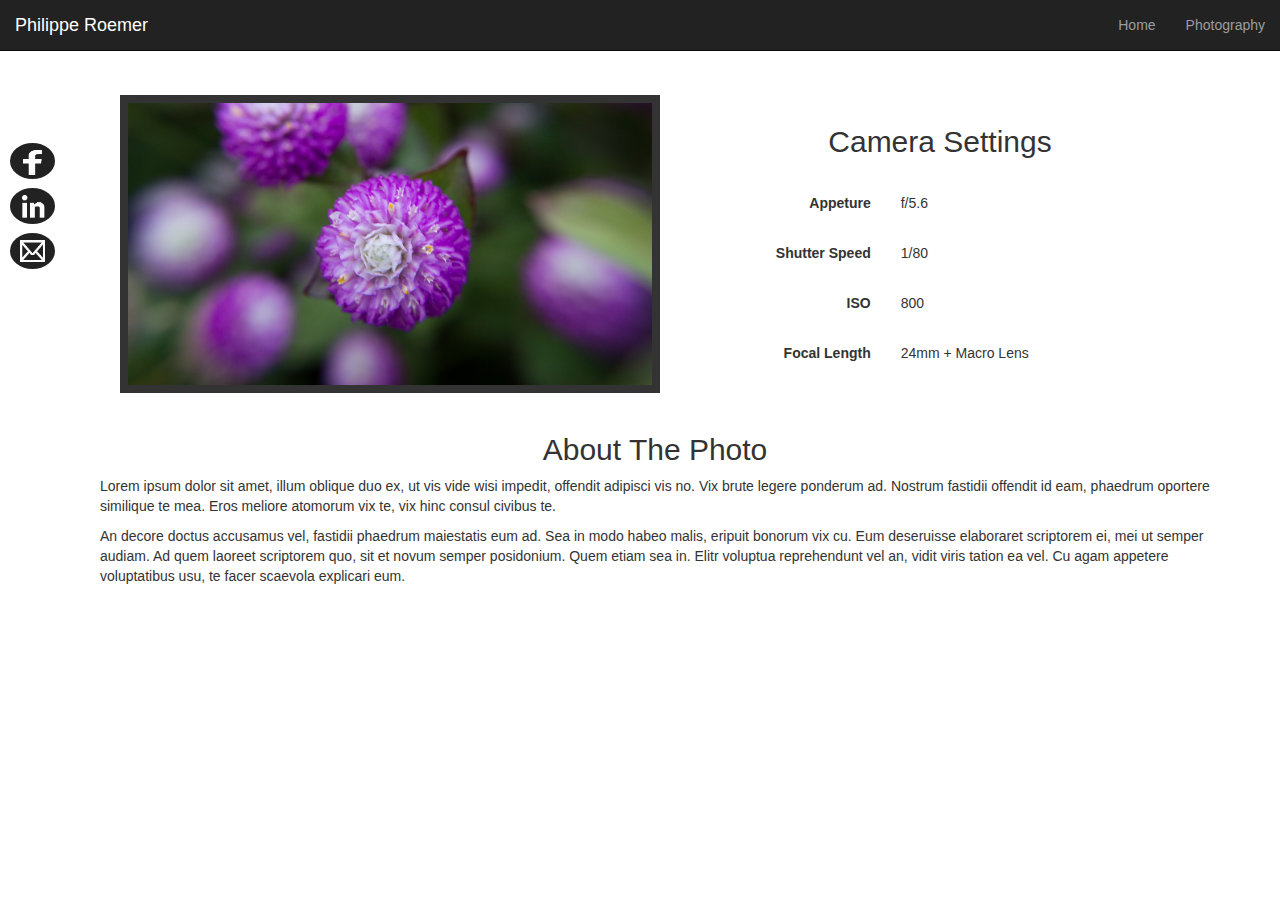
==== blog/flower.html @ 4d012727 "Added site files" ====
<!DOCTYPE html>
<html>

<head>
	<title>PR Photography Blog</title>
	<link href="../css/bootstrap.css" rel="stylesheet">
	<link href="../css/styles.css" rel="stylesheet">
</head>

<body>

<div class="contact visible-lg">
	<ul class="icon">
		<li><a href="#" class="fbHover"><img src="../images/icons/fb.png" class="fb"></a></li>
		<li><a href="#" class="inHover"><img src="../images/icons/in.png" class="in"></a></li>
		<li><a href="#" class="mailHover"><img src="../images/icons/mail.png" class="mail"></a></li>
	</ul>
</div>

	<div class="container margin-top75">
		<!--NAVIGATION-->	
		<nav class="navbar navbar-inverse navbar-fixed-top" role="navigation">
		  <div class="container-fluid">

			<div class="navbar-header">
			  <button type="button" class="navbar-toggle collapsed" data-toggle="collapse" data-target="#navbar-collapse-1">
				<span class="sr-only">Toggle navigation</span>
				<span class="icon-bar"></span>
				<span class="icon-bar"></span>
				<span class="icon-bar"></span>
			  </button>
			  <a class="navbar-brand" href="#">Philippe Roemer</a>
			</div>

			<div class="collapse navbar-collapse" id="navbar-collapse-1">
			  <ul class="nav navbar-nav navbar-right">
				<li><a href="../index.html">Home</a></li>
				<li><a href="../index.html#photography">Photography</a></li>
			  </ul>

			</div>
		  </div>
		</nav>
		<!--END NAVIGATION-->
		
		<div class="container">

			<div class="col-lg-6">
				<img src="../images/photography/flower.png" class="img-responsive borderImg">
			</div>

			<div class="col-lg-6">
				<h2 class="text-center margin margin-top50">Camera Settings</h2>

				<table class="width100 marginLeft rowSpace">
				
					<tr>
						<td class="bold text-right">Appeture</td>
						<td>f/5.6</td>
					</tr>
					
					<tr>
						<td class="bold text-right">Shutter Speed</td>
						<td>1/80</td>
					</tr>
				
					<tr>
						<td class="bold text-right">ISO</td>
						<td>800</td>
					</tr>
				
					<tr>
						<td class="bold text-right">Focal Length</td>
						<td>24mm + Macro Lens</td>
					</tr>			
				
				</table>		
		</div>
	
			<div class="col-lg-12">
				<h2 class="text-center">About The Photo</h2>
				<p>Lorem ipsum dolor sit amet, illum oblique duo ex, ut vis vide wisi impedit,
				offendit adipisci vis no. Vix brute legere ponderum ad. Nostrum fastidii offendit
				id eam, phaedrum oportere similique te mea. Eros meliore atomorum vix te, 
				vix hinc consul civibus te.</p>

				<p>An decore doctus accusamus vel, fastidii phaedrum maiestatis eum ad. Sea in modo
				habeo malis, eripuit bonorum vix cu. Eum deseruisse elaboraret scriptorem ei, mei ut
				semper audiam. Ad quem laoreet scriptorem quo, sit et novum semper posidonium.
				Quem etiam sea in. Elitr voluptua reprehendunt vel an, vidit viris tation ea vel. Cu
				agam appetere voluptatibus usu, te facer scaevola explicari eum.</p>
			</div>
		
		</div>

	<!--JQUERY-->
	<script src="http://ajax.googleapis.com/ajax/libs/jquery/1.11.1/jquery.min.js"></script>
	<script src="../js/bootstrap.js"></script>
	
</body>

</html>
---- css/styles.css ----
.imageLeft {
width:400px;
float:left;
display:block;
padding:20px;
}

.textRight{
padding:50px;
}

.thumbnail-wide{
height:300px;
width:450px;
border-radius:5%;
}

.imgRound{
border-radius:25%;
padding:15px;
}

.border{
border-style:solid;
border-width:5px;
margin-top:-20px;
}

.borderImg{
border-style:solid;
border-width:8px;
margin:20px;
}

.imgPadding{
padding:20px;
}

.margin{
margin:20px;
}

.margin-top{
margin-top:75px;
}

.margin-top50{
margin-top:50px;
}

.margin-top25{
margin-top:25px;
}

.margin-top75{
margin-top:75px;
}

.margin-bottom25{
margin-bottom:25px;
}

.margin-bottom50{
margin-bottom:50px;
}

.margin-bottom75{
margin-bottom:75px;
}

.marginLeft{
margin-left:25px;
}

.rowSpace{
margin-bottom:10px;
}

.width100{
width:80%;
}

.bold{
font-weight:bold;
}


img.mail {
    border: 0 none;
    height: 25px;	
    width: 25px;
	padding-bottom:3px;
}

img.in {
    border: 0 none;
    height: 25px;
    width: 25px;
	padding-left:2px;
	padding-bottom:2px;
}

img.fb {
    border: 0 none;
    height: 25px;
    width: 25px;
	padding-left:3px;
	padding-right:3px;
}


/*
ul.icon {
    list-style: outside none none;
    margin-bottom: 15px;
}

ul.icon li {
    float: left;
    margin-left: 12%;
}

ul.icon a, ul.icon a:visited {
    border-radius: 5px;
    display: block;
    height: 22px;
    margin: 5px;
    width: 22px;
}

ul.icon a:hover, ul.icon a:active, ul.icon a:focus {
    background: none repeat scroll 0 0 rgba(204, 204, 204, 0.5);
    border-radius: 5px;
    display: block;
    height: 22px;
    margin: 5px;
    width: 22px;
}
*/

td{
padding:15px;
}

.grayscale {
filter: url("data:image/svg+xml;utf8,<svg xmlns=\'http://www.w3.org/2000/svg\'><filter id=\'grayscale\'><feColorMatrix type=\'matrix\' values=\'0.3333 0.3333 0.3333 0 0 0.3333 0.3333 0.3333 0 0 0.3333 0.3333 0.3333 0 0 0 0 0 1 0\'/></filter></svg>#grayscale"); /* Firefox 10+, Firefox on Android */
filter: gray; /* IE6-9 */
-webkit-filter: grayscale(100%); /* Chrome 19+, Safari 6+, Safari 6+ iOS */
}

.grayscale:hover{
filter: url("data:image/svg+xml;utf8,<svg xmlns=\'http://www.w3.org/2000/svg\'><filter id=\'grayscale\'><feColorMatrix type=\'matrix\' values=\'1 0 0 0 0, 0 1 0 0 0, 0 0 1 0 0, 0 0 0 1 0\'/></filter></svg>#grayscale");
-webkit-filter: grayscale(0%);
}

.contact{
margin-top:75px;
position:fixed;
}

ul.icon{
list-style:none;
}

ul.icon li{
margin-left:-30px;
margin-bottom:20px;
}

ul.icon a {
height:30px;
width:20px;
background-color:#222;
border-radius:50%;
padding:10px;
}

.fbHover:hover{
background-color:#3b5998;
}

.inHover:hover{
background-color:#4875B4;
}

.mailHover:hover{
background-color:#dd4b39;
}
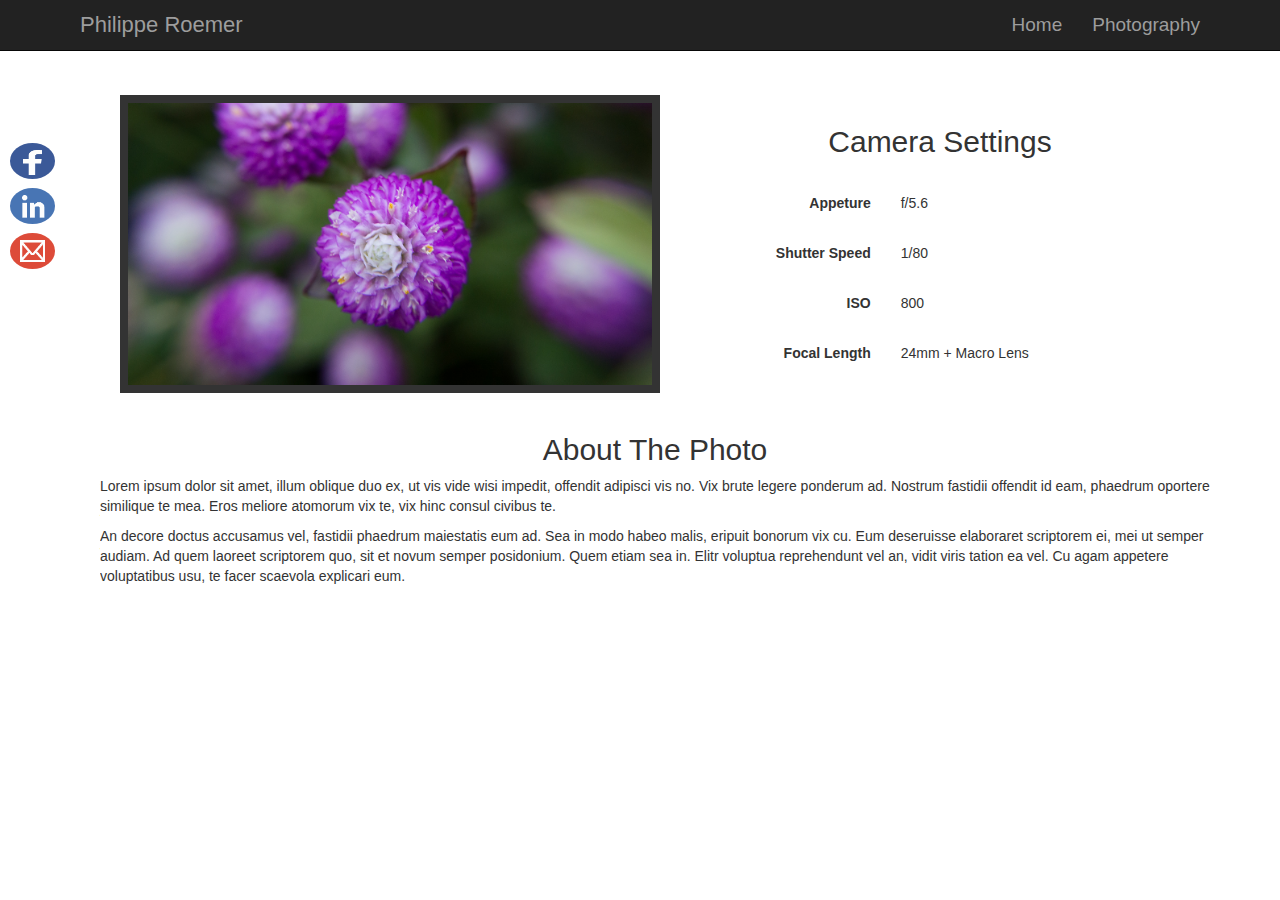
==== commit b213f1a9: "Updated Files" ====
--- a/blog/flower.html
+++ b/blog/flower.html
@@ -11,9 +11,9 @@
 
 <div class="contact visible-lg">
 	<ul class="icon">
-		<li><a href="#" class="fbHover"><img src="../images/icons/fb.png" class="fb"></a></li>
-		<li><a href="#" class="inHover"><img src="../images/icons/in.png" class="in"></a></li>
-		<li><a href="#" class="mailHover"><img src="../images/icons/mail.png" class="mail"></a></li>
+		<li><a href="https://www.facebook.com/philippe.roemer" target="_blank" class="fbIcon"><img src="../images/icons/fb.png" class="fb"></a></li>
+		<li><a href="http://www.linkedin.com/pub/philippe-roemer/8a/391/23b" target="_blank" class="inIcon"><img src="../images/icons/in.png" class="in"></a></li>
+		<li><a href="mailto:philipperoemer@yahoo.com" target="_blank" class="mailIcon"><img src="../images/icons/mail.png" class="mail"></a></li>
 	</ul>
 </div>
 
--- a/css/styles.css
+++ b/css/styles.css
@@ -108,36 +108,6 @@
 	padding-right:3px;
 }
 
-
-/*
-ul.icon {
-    list-style: outside none none;
-    margin-bottom: 15px;
-}
-
-ul.icon li {
-    float: left;
-    margin-left: 12%;
-}
-
-ul.icon a, ul.icon a:visited {
-    border-radius: 5px;
-    display: block;
-    height: 22px;
-    margin: 5px;
-    width: 22px;
-}
-
-ul.icon a:hover, ul.icon a:active, ul.icon a:focus {
-    background: none repeat scroll 0 0 rgba(204, 204, 204, 0.5);
-    border-radius: 5px;
-    display: block;
-    height: 22px;
-    margin: 5px;
-    width: 22px;
-}
-*/
-
 td{
 padding:15px;
 }
@@ -170,19 +140,34 @@
 ul.icon a {
 height:30px;
 width:20px;
-background-color:#222;
 border-radius:50%;
 padding:10px;
 }
 
-.fbHover:hover{
+.fbIcon{
 background-color:#3b5998;
 }
 
-.inHover:hover{
+.fbIcon:hover{
+background-color:#2F477A;
+}
+
+.inIcon{
 background-color:#4875B4;
 }
 
-.mailHover:hover{
+.inIcon:hover{
+background-color:#3A5E90;
+}
+
+.mailIcon{
 background-color:#dd4b39;
 }
+
+.mailIcon:hover{
+background-color:#C74433;
+}
+
+.logo{
+margin-left:50px;
+}
